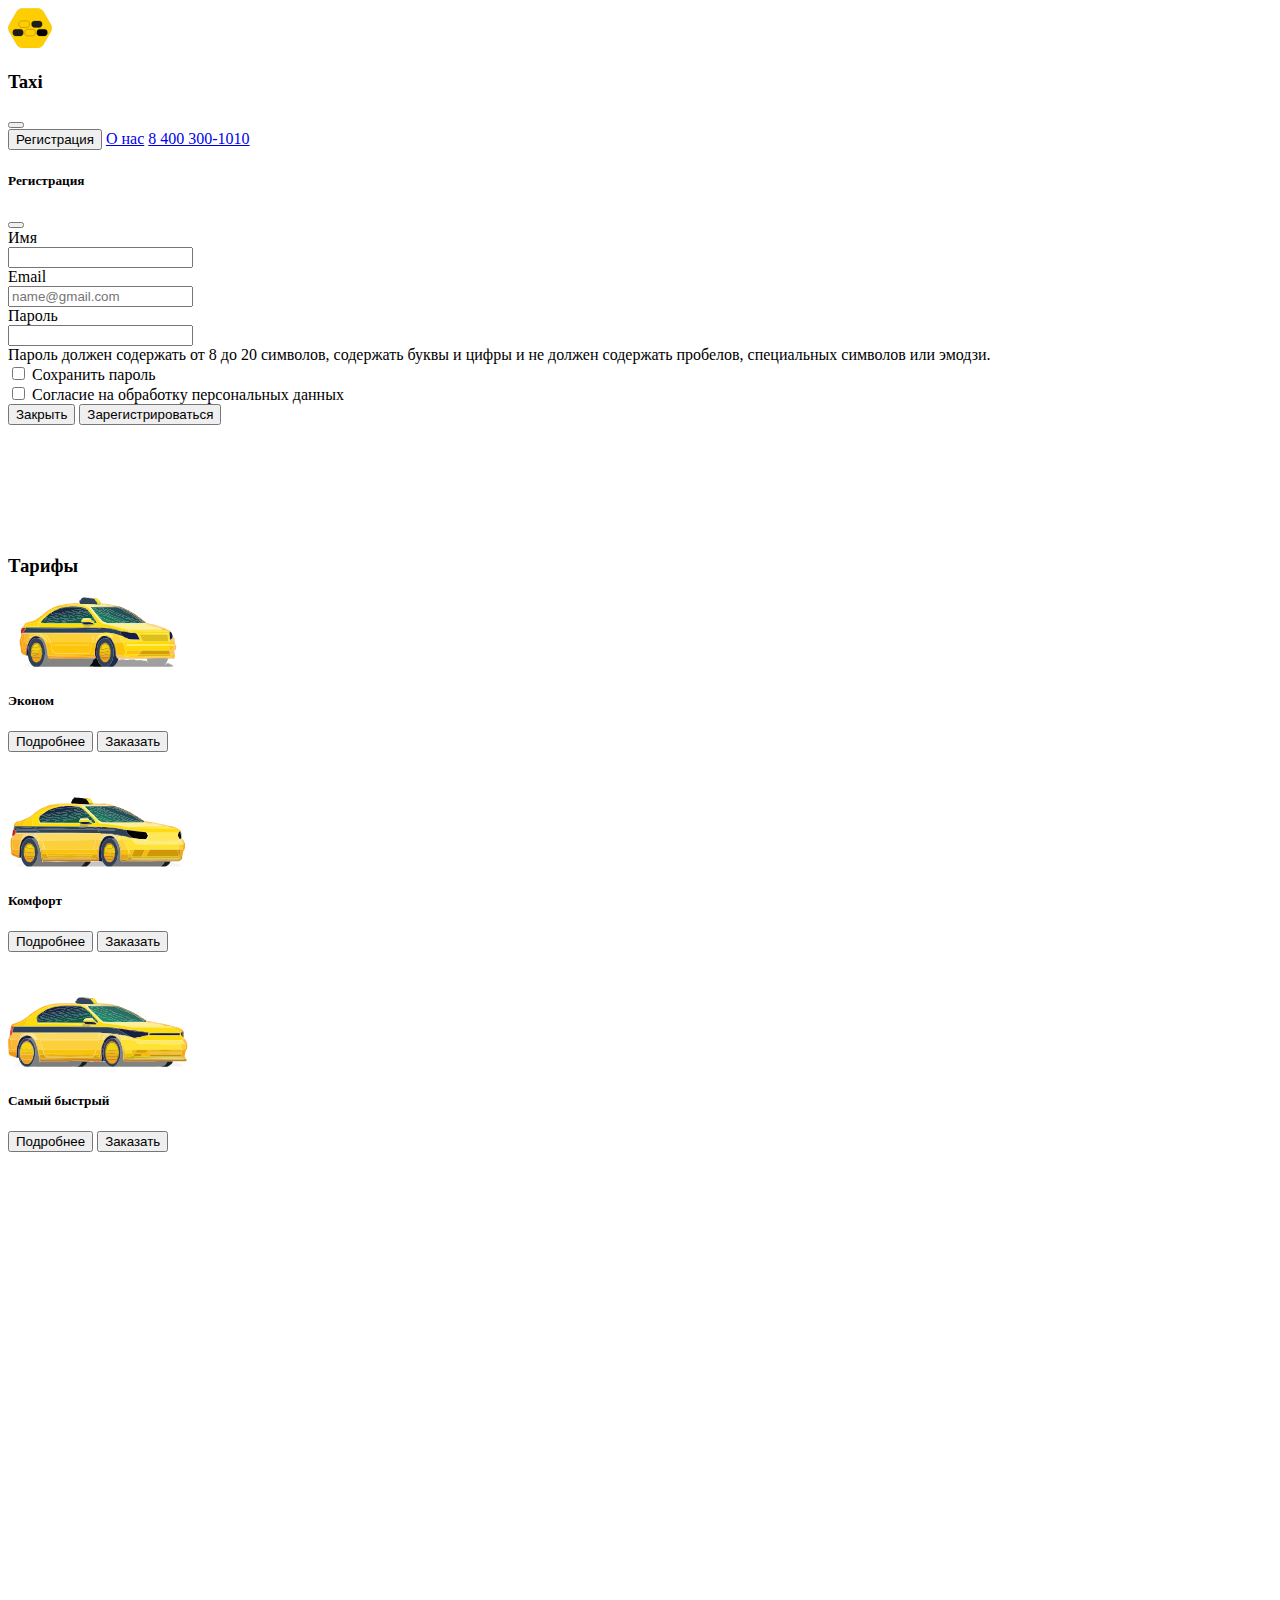
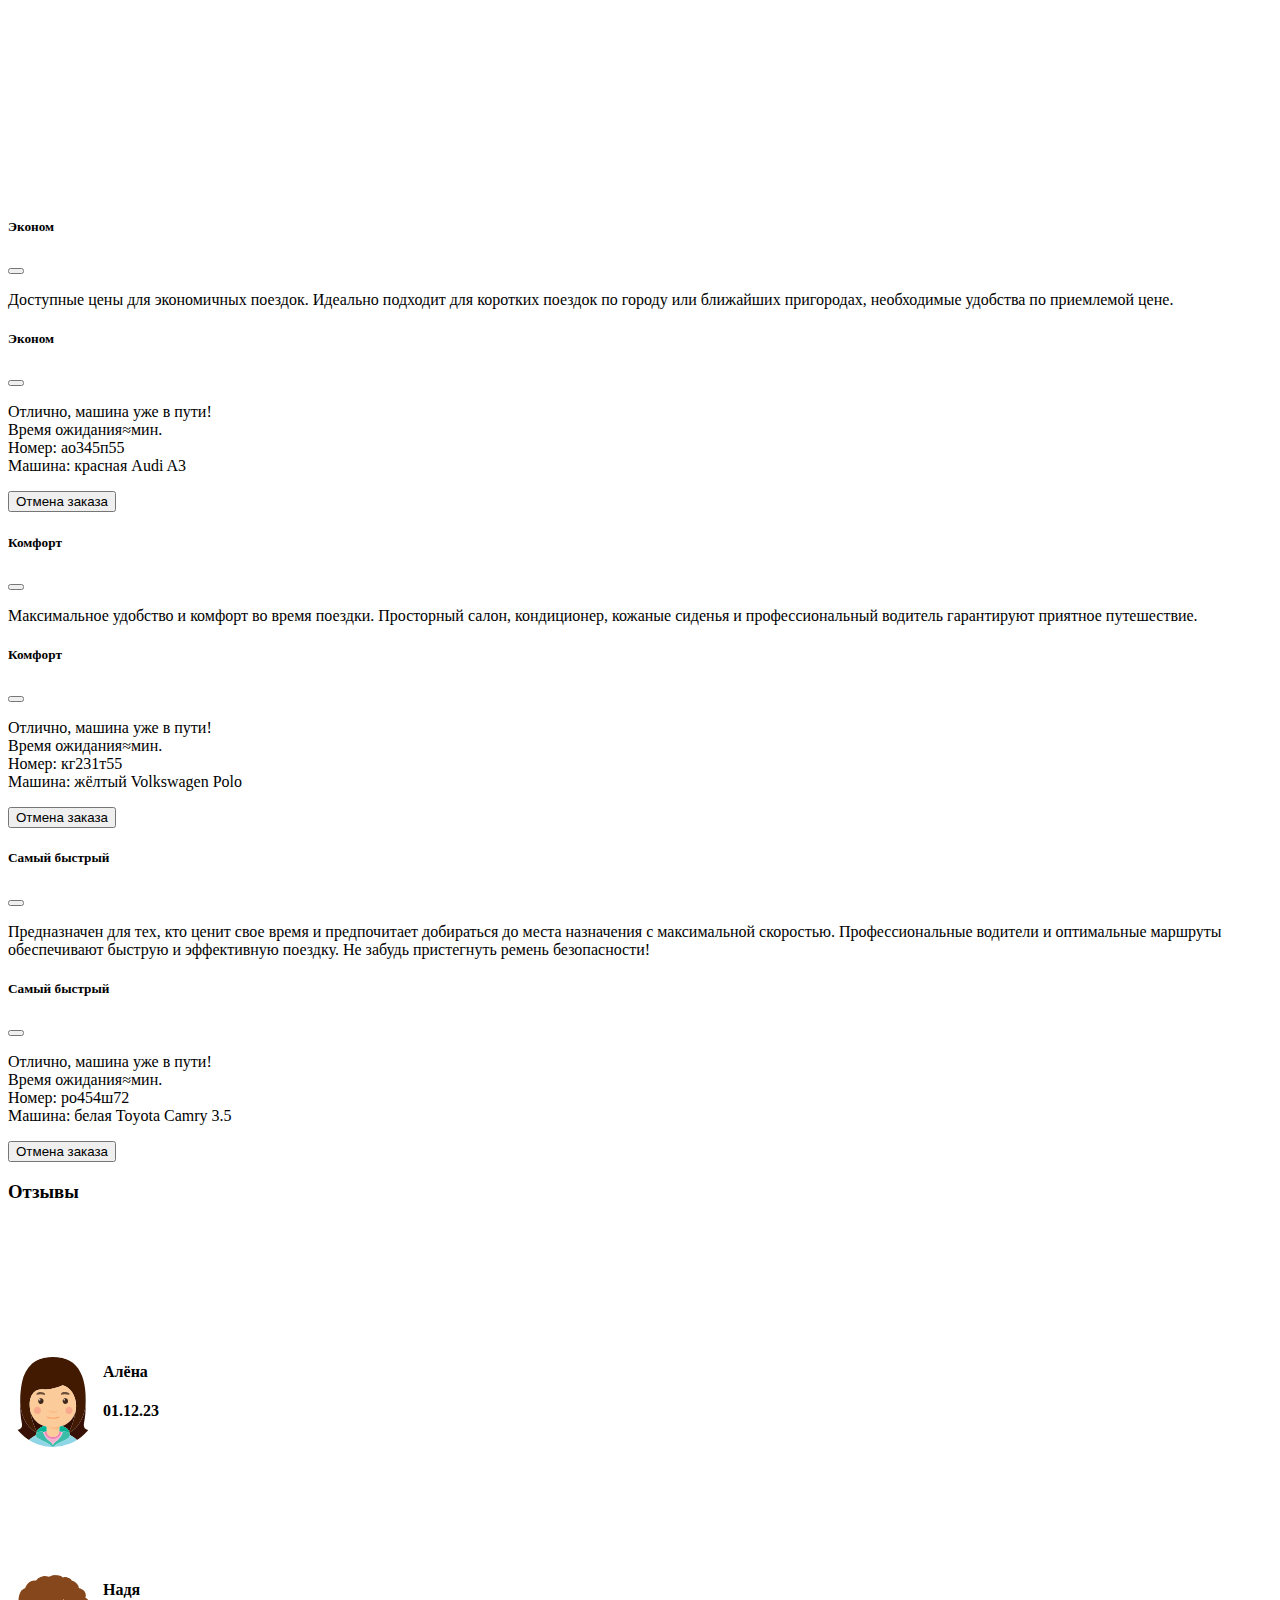
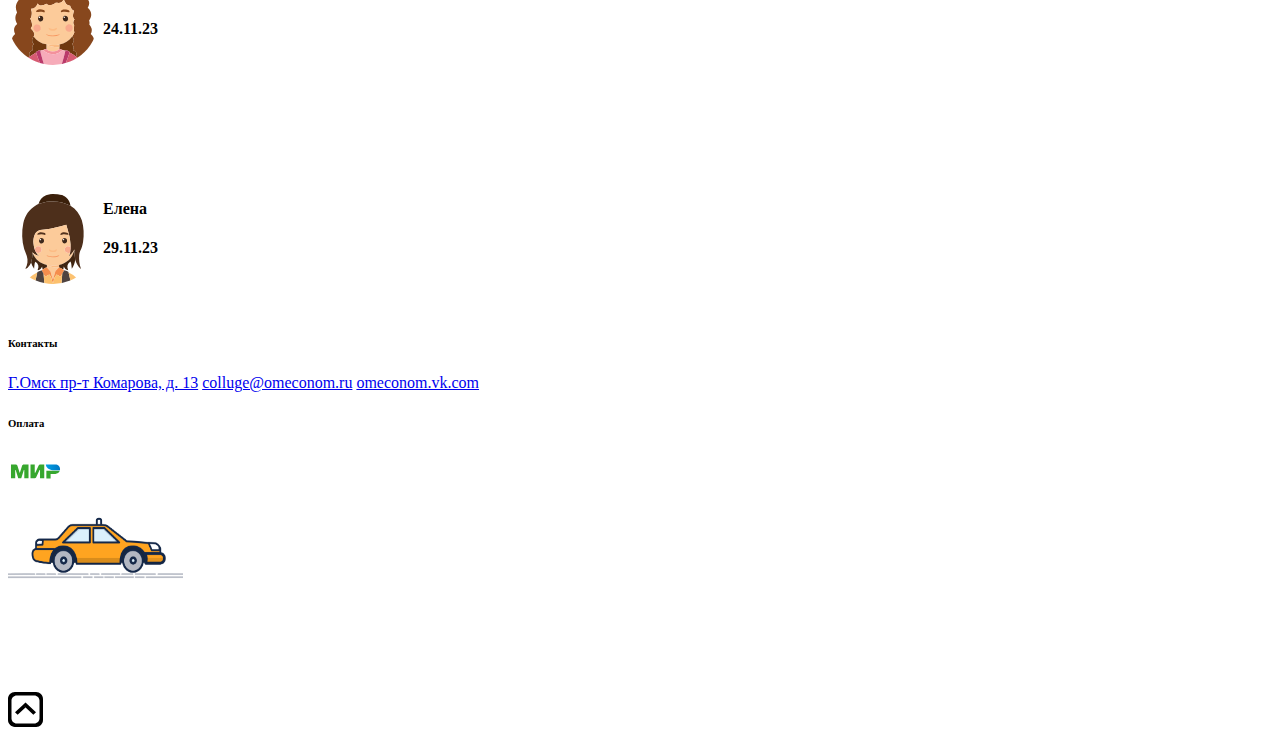
==== index.html @ 315759ca "Add files via upload" ====
<!doctype html>
<html lang="en">

<head>
  <meta charset="utf-8">
  <meta name="viewport" content="width=device-width, initial-scale=1">
  <title>PulStreet Taxi Flas</title>
  <link href="https://cdn.jsdelivr.net/npm/bootstrap@5.3.1/dist/css/bootstrap.min.css" rel="stylesheet"
    integrity="sha384-4bw+/aepP/YC94hEpVNVgiZdgIC5+VKNBQNGCHeKRQN+PtmoHDEXuppvnDJzQIu9" crossorigin="anonymous">
  <meta name="viewport" content="width=device-width, initial-scale=1.0">
  <link rel="stylesheet" href="./css/style.css">

<body>
  <header class="position-fixed top-0 start-0 header end-0 shadow bg-white navbar navbar-expand-sm bg-body-tertiary">

    <div class="container-fluid">
      <a class="mx-2" href="#"><img class="log" src="/img/Logo.svg" alt=""></a>
      <h3 class="">Taxi</h3>
      <button class="navbar-toggler" type="button" data-bs-toggle="collapse" data-bs-target="#navbarNavAltMarkup"
        aria-controls="navbarNavAltMarkup" aria-expanded="false" aria-label="Переключатель навигации">
        <span class="navbar-toggler-icon"></span>
      </button>
      <div class="collapse navbar-collapse justify-content-end mt-2" id="navbarNavAltMarkup">
        <div class="navbar-nav">
          <button class="btn btn-warning nav-link active my-1 mx-1 shadow" data-bs-toggle="modal"
            data-bs-target="#exampleModal">Регистрация</button>
          <a class="btn btn-warning nav-link active my-1 mx-1 shadow" href="http://127.0.0.1:5500/about%20us.html">О нас</a>
          <a class="btn btn-warning nav-link active my-1 mx-1 shadow" href="tel:+7-400-300-10-10" class="btn">8 400 300-1010</a>
        </div>
      </div>
    </div>

    <div class="modal fade" id="exampleModal" tabindex="-1" aria-labelledby="exampleModalLabel" aria-hidden="true">
      <div class="modal-dialog">
        <div class="modal-content">
          <div class="modal-header">
            <h5 class="modal-title" id="exampleModalLabel">Регистрация</h5>
            <button class="btn-close" data-bs-dismiss="modal" aria-label="Close"></button>
          </div>
          <div class="modal-body">
            <form>
              <div class="row mb-3">
                <label for="inputName3" class="col-sm-2 col-form-label" required>Имя</label>
                <div class="col-sm-10">
                  <input type="name" class="form-control" id="inputName3">
                </div>
              </div>
              <div class="row mb-3">
                <label for="inputEmail3" class="col-sm-2 col-form-label">Email</label>
                <div class="col-sm-10">
                  <input type="email" class="form-control" id="inputEmail3" placeholder="name@gmail.com" required>
                </div>
              </div>
              <div class="row mb-3">
                <label for="inputPassword3" class="col-sm-2 col-form-label" required>Пароль</label>
                <div class="col-sm-10">
                  <input type="password" class="form-control" id="inputPassword3">
                  <div id="passwordHelpBlock" class="form-text">
                    Пароль должен содержать от 8 до 20 символов, содержать буквы и цифры и не должен содержать пробелов,
                    специальных символов или эмодзи.
                  </div>
                </div>
              </div>
              <div class="row mb-3">
                <div class="col-sm-10 offset-sm-2">
                  <div class="form-check">
                    <input class="form-check-input" type="checkbox" id="gridCheck1">
                    <label class="form-check-label" for="gridCheck1">
                      Сохранить пароль
                    </label>
                  </div>
                </div>
              </div>
              <div class="row mb-3">
                <div class="col-sm-10 offset-sm-2">
                  <div class="form-check">
                    <input class="form-check-input" type="checkbox" id="gridCheck1">
                    <label class="form-check-label" for="gridCheck1">
                      Согласие на обработку персональных данных
                    </label>
                  </div>
                </div>
              </div>
            </form>
          </div>
          <div class="modal-footer justify-content-center">
            <button class="btn btn-danger" data-bs-dismiss="modal">Закрыть</button>
            <button class="btn btn-warning" type="submit">Зарегистрироваться</button>
          </div>
        </div>
      </div>
    </div>
  </header>

  <main class="bottom">
    <h3 class="card1 text-center">Тарифы</h3>
    <div class=" d-flex flex-wrap justify-content-center container">
      <div class="card mb-3" style="width: 18rem;">
        <img src="./img/econom.svg" class="taxi mx-5 my-3" alt="#">
        <div class="card-body">
          <h5 class="card-title text-center">Эконом</h5>
          <div class="modal-footer justify-content-center">
            <button class="btn btn-warning mx-1" data-bs-toggle="modal"
              data-bs-target="#exampleModal1">Подробнее</button>
            <button class="btn btn-warning" data-bs-toggle="modal" data-bs-target="#exampleModal4">Заказать</button>
          </div>
        </div>
      </div>
      <div class="card mx-3 mb-3" style="width:18rem;">
        <img src="./img/comfort.svg" class="taxi mx-5 my-3" alt="#">
        <div class="card-body">
          <h5 class="card-title text-center">Комфорт</h5>
          <div class="modal-footer justify-content-center">
            <button class="btn btn-warning mx-1" data-bs-toggle="modal"
              data-bs-target="#exampleModal2">Подробнее</button>
            <button class="btn btn-warning" data-bs-toggle="modal" data-bs-target="#exampleModal5">Заказать</button>
          </div>
        </div>
      </div>
      <div class="card" style="width:18rem;">
        <img src="./img/komfort_plus.svg" class="taxi mx-5 my-3" alt="#">
        <div class="card-body">
          <h5 class="card-title text-center">Самый быстрый</h5>
          <div class="modal-footer justify-content-center">
            <button class="btn btn-warning mx-1" data-bs-toggle="modal"
              data-bs-target="#exampleModal3">Подробнее</button>
            <button class="btn btn-warning" data-bs-toggle="modal" data-bs-target="#exampleModal6">Заказать</button>
          </div>
        </div>
      </div>
    </div>



    <maps class="map">
      <div id="map-test" class="map flex-column flex-md-row align-items-center"></div>
      <script src="https://api-maps.yandex.ru/2.1/?apikey=7240ea03-95e6-44f3-a9c4-e4b336df23ec&lang=ru_RU">
      </script>
      <script src="script.js"></script>
    </maps>

    <div class="modal fade" id="exampleModal1" tabindex="-1" aria-labelledby="exampleModalLabel1" aria-hidden="true">
      <div class="modal-dialog">
        <div class="modal-content">
          <div class="modal-header ">
            <h5 class="modal-title" id="exampleModalLabel1">Эконом</h5>
            <button class="btn-close" data-bs-dismiss="modal" aria-label="Close"></button>
          </div>
          <div class="modal-body">
            <form>
              <div class="row flex-g mb-3">
                <p for="inputPassword3" class="col-2 w-100 col-form-label">Доступные цены для экономичных поездок.
                  Идеально подходит для коротких поездок по городу или ближайших пригородах, необходимые удобства по
                  приемлемой цене.</p>
              </div>
            </form>
          </div>
        </div>
      </div>
    </div>
    <div class="modal fade" id="exampleModal4" tabindex="-1" aria-labelledby="exampleModalLabel4" aria-hidden="true">
      <div class="modal-dialog">
        <div class="modal-content">
          <div class="modal-header ">
            <h5 class="modal-title text-center" id="exampleModalLabel4">Эконом</h5>
            <button class="btn-close" data-bs-dismiss="modal" aria-label="Close"></button>
          </div>
          <div class="modal-body">
            <form>
              <div class="row flex-g mb-3">
                <p for="inputPassword3" class="col-2 w-100 col-form-label">Отлично, машина уже в пути!<br>Время
                  ожидания≈мин.<br>Номер: ао345п55<br>Машина: красная Audi A3
                </p>
              </div>
            </form>
          </div>
          <div class="modal-footer justify-content-center">
            <button class="btn btn-danger" data-bs-dismiss="modal">Отмена заказа</button>
          </div>
        </div>
      </div>
    </div>
    <div class="modal fade" id="exampleModal2" tabindex="-1" aria-labelledby="exampleModalLabel2" aria-hidden="true">
      <div class="modal-dialog">
        <div class="modal-content">
          <div class="modal-header ">
            <h5 class="modal-title" id="exampleModalLabel2">Комфорт</h5>
            <button class="btn-close" data-bs-dismiss="modal" aria-label="Close"></button>
          </div>
          <div class="modal-body">
            <form>
              <div class="row flex-g mb-3">
                <p for="inputPassword3" class="col-2 w-100 col-form-label">Максимальное удобство и комфорт во время
                  поездки. Просторный салон, кондиционер, кожаные сиденья и профессиональный водитель гарантируют
                  приятное путешествие.</p>
              </div>
            </form>
          </div>
          <div class="modal-footer justify-content-center">
          </div>
        </div>
      </div>
    </div>
    <div class="modal fade" id="exampleModal5" tabindex="-1" aria-labelledby="exampleModalLabel5" aria-hidden="true">
      <div class="modal-dialog">
        <div class="modal-content">
          <div class="modal-header ">
            <h5 class="modal-title text-center" id="exampleModalLabel5">Комфорт</h5>
            <button class="btn-close" data-bs-dismiss="modal" aria-label="Close"></button>
          </div>
          <div class="modal-body">
            <form>
              <div class="row flex-g mb-3">
                <p for="inputPassword3" class="col-2 w-100 col-form-label">Отлично, машина уже в пути!<br>Время
                  ожидания≈мин.<br>Номер: кг231т55<br>Машина: жёлтый Volkswagen Polo
                </p>
              </div>
            </form>
          </div>
          <div class="modal-footer justify-content-center">
            <button class="btn btn-danger" data-bs-dismiss="modal">Отмена заказа</button>
          </div>
        </div>
      </div>
    </div>
    <div class="modal fade" id="exampleModal3" tabindex="-1" aria-labelledby="exampleModalLabel3" aria-hidden="true">
      <div class="modal-dialog">
        <div class="modal-content">
          <div class="modal-header ">
            <h5 class="modal-title" id="exampleModalLabel3">Самый быстрый</h5>
            <button class="btn-close" data-bs-dismiss="modal" aria-label="Close"></button>
          </div>
          <div class="modal-body">
            <form>
              <div class="row flex-g mb-3">
                <p for="inputPassword3" class="col-2 w-100 col-form-label">Предназначен для тех, кто ценит свое время и
                  предпочитает добираться до места назначения с максимальной скоростью. Профессиональные водители и
                  оптимальные маршруты обеспечивают быструю и эффективную поездку. Не забудь пристегнуть ремень
                  безопасности!</p>
              </div>
            </form>
          </div>
          <div class="modal-footer justify-content-center">
          </div>
        </div>
      </div>
    </div>
    <div class="modal fade" id="exampleModal6" tabindex="-1" aria-labelledby="exampleModalLabel6" aria-hidden="true">
      <div class="modal-dialog">
        <div class="modal-content">
          <div class="modal-header ">
            <h5 class="modal-title text-center" id="exampleModalLabel6">Самый быстрый</h5>
            <button class="btn-close" data-bs-dismiss="modal" aria-label="Close"></button>
          </div>
          <div class="modal-body">
            <form>
              <div class="row flex-g mb-3">
                <p for="inputPassword3" class="col-2 w-100 col-form-label">Отлично, машина уже в пути!<br>Время
                  ожидания≈мин.<br>Номер: ро454ш72<br>Машина: белая Toyota Camry 3.5
                </p>
              </div>
            </form>
          </div>
          <div class="modal-footer justify-content-center">
            <button class="btn btn-danger" data-bs-dismiss="modal">Отмена заказа</button>
          </div>
        </div>
      </div>
    </div>
    <h3 class="mt-5 bm-5 text-center my-4">Отзывы</h3>

    <section class="container">

      <div class="row">

        <div class="col-md-4 m-b-20">
          <div class="quote dark bg-warning rounded-4">
            <blockquote>
              <p class="text-black">Я оставляю хороший отзыв мне всё понравилось, надеюсь в дальнейшем качество не
                изменится!</p>
            </blockquote>
          </div>
          <div class="quote-footer text-right">
            <div class="quote-author-img">
              <img src="./img/3.svg" alt="">
            </div>
            <h4>Алёна</h4>
            <p>
              <strong>01.12.23</strong>
            </p>
          </div>
        </div>

        <div class="col-md-4 m-b-20">
          <div class="quote green bg-warning rounded-4">
            <blockquote>
              <p class="text-black">Качество поездки и вежливость водителя на высоте!</p>
            </blockquote>
          </div>
          <div class="quote-footer text-right">
            <div class="quote-author-img">
              <img src="./img/1.svg" alt="">
            </div>
            <h4>Надя</h4>
            <p>
              <strong>24.11.23</strong>
            </p>
          </div>
        </div>

        <div class="col-md-4 m-b-20">
          <div class="quote dark bg-warning rounded-4">
            <blockquote>
              <p class="text-black">Респект за уважение к своей работе и отличный сервис!</p>
            </blockquote>
          </div>
          <div class="quote-footer text-right">
            <div class="quote-author-img">
              <img src="./img/2.svg" alt="">
            </div>
            <h4>Елена</h4>
            <p>
              <strong>29.11.23</strong>
            </p>
          </div>
        </div>


  </main>

  <footer>
    <div class="container d-flex flex-column flex-md-row justify-content-center my-5">
      <div class="container">
        <h6>Контакты</h6>
        <div class="col">
          <a href="https://omacademy.ru/" class="btn d-flex justify-content-left text2 mb-2">Г.Омск пр-т Комарова, д.
            13</a>
          <a href="https://mail.ru/" class="btn d-flex justify-content-left text2 mb-2">colluge@omeconom.ru</a>
          <a href="https://vk.com/omeconom" class="btn d-flex justify-content-left text2 mb-2">omeconom.vk.com</a>
        </div>
      </div>
      <div class="container">
        <h6>Оплата</h6>
        <div class="col">
          <a href="https://privetmir.ru/mirpay/" class="text-decoration text">
            <img class="bank" src="./img/mir.svg" alt="#">
          </a>
        </div>
      </div>
    </div>
    <div class="container d-flex justify-content-center">
      <img class="footer-taxi" src="./img/taxi-footer.gif">
    </div>
  </footer>
  <a href="#" class="position-fixed bottom-0 end-0 me-4 mb-4 p-2 bg-warning rounded-4 shadow">
    <img class="up" src="./img/up.svg" alt="#">
  </a>
  <script src="https://cdn.jsdelivr.net/npm/bootstrap@5.3.2/dist/js/bootstrap.bundle.min.js"
    integrity="sha384-C6RzsynM9kWDrMNeT87bh95OGNyZPhcTNXj1NW7RuBCsyN/o0jlpcV8Qyq46cDfL"
    crossorigin="anonymous"></script>
</body>
---- css/style.css ----
.log {
    height: 40px;
}

.text {
    font-size: 35px;
    color: black;
}

.mx {
    margin-right: 40px;
}

.bank {
    height: 35px;
}

.up {
    height: 35px;
}

.up2 {
    margin-bottom: 80px;
}

.map {
    margin-top: 100px;
    width: 100%;
    height: 500px;
}

.bottom {
    margin-bottom: 80px;
}

[class*="copyrights-pane"] {
    display: none !important;
}

.balloon__address {
    color: yellow;
}

.balloon a {
    color: red;
}

[class*="balloon__close-button"] {
    opacity: 1;
}

.back {
    height: 35px;
}

.header {
    z-index: 10;
}

.card1{
    margin-top: 130px;
    margin-bottom: 20px;
}

.about{
    margin-top: 140px;
}

.card {
    height: 200px;
}

.card2 {
    height: 300px;
}

.taxi {
    height: 70px;
    width: 180px;
}

.footer-taxi{
    height: 90px;
    width: 175px;
    margin-bottom: 100px;
}

.m-b-20 {margin-bottom: 20px}
      .quote {position: relative;}
      .quote blockquote {
       padding: 0px;
       border: 0;
       margin: 0;
       font-size: 14px;
       font-style: italic;
       -webkit-border-radius: 8px;
       -moz-border-radius: 8px;
       -ms-border-radius: 8px;
       border-radius: 8px;
      }
      .quote blockquote p {
       color: #fff;
       padding-top: 25px;
       padding-bottom: 45px;
       padding-left: 30px;
       padding-right: 30px;
      }
      .quote.green blockquote {
       height: 120px;
      }
      /* .quote.green  {
       border-top-color: #92006e;
      } */
      .quote.dark blockquote {
        height: 120px;
      }

     
      .quote-footer .quote-author-img img {
       float: left;
       max-width: 90px;
       width: 90px;
       height: 90px;
       -webkit-border-radius: 50%;
       -moz-border-radius: 50%;
       -ms-border-radius: 50%;
       border-radius: 50%;
       margin-left: -5px;
       margin-top: -11px;
       position: relative;
       z-index: 1;
       padding: 5px;
       background-color: #fff;
      }

.tel {
    height: 20px;
}

.modal-backdrop {
    z-index: 1;
}

.modal.fade.show {
    display: flex !important;
    justify-content: center;
    align-items: center;
}
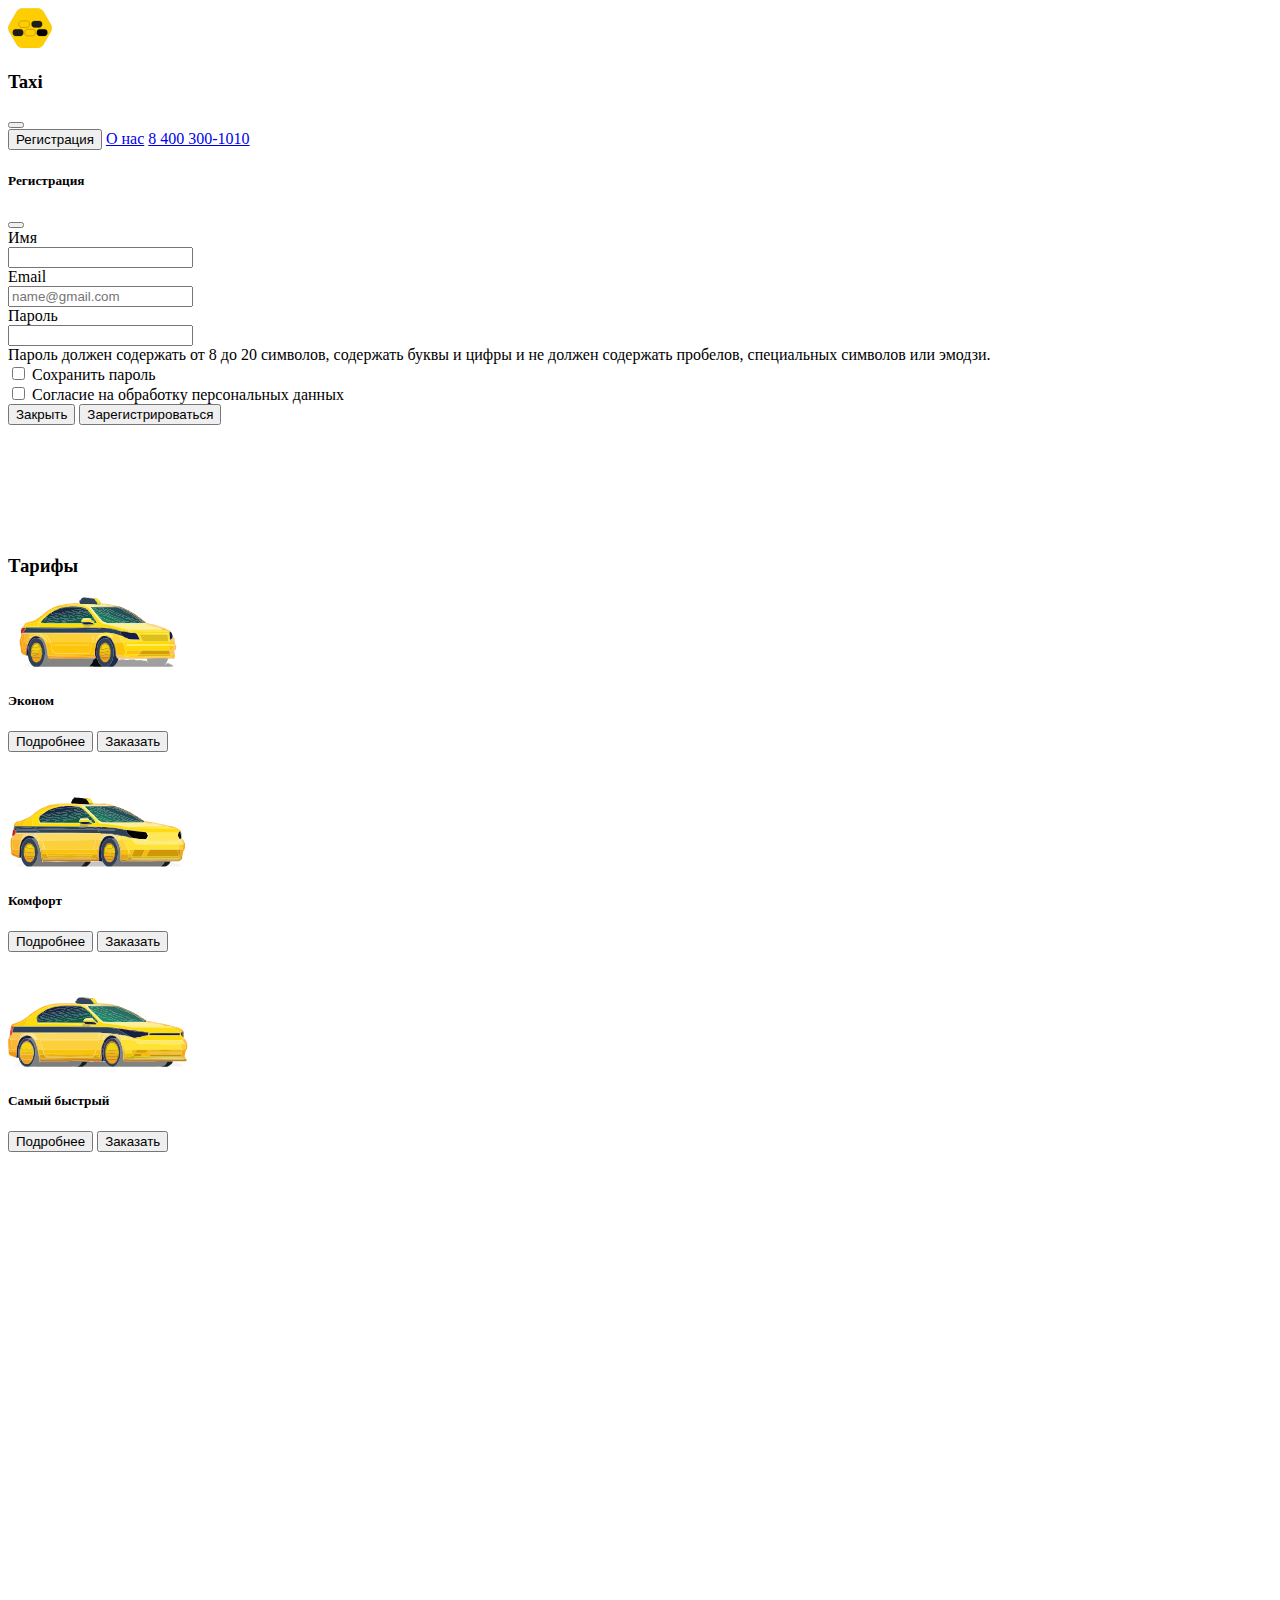
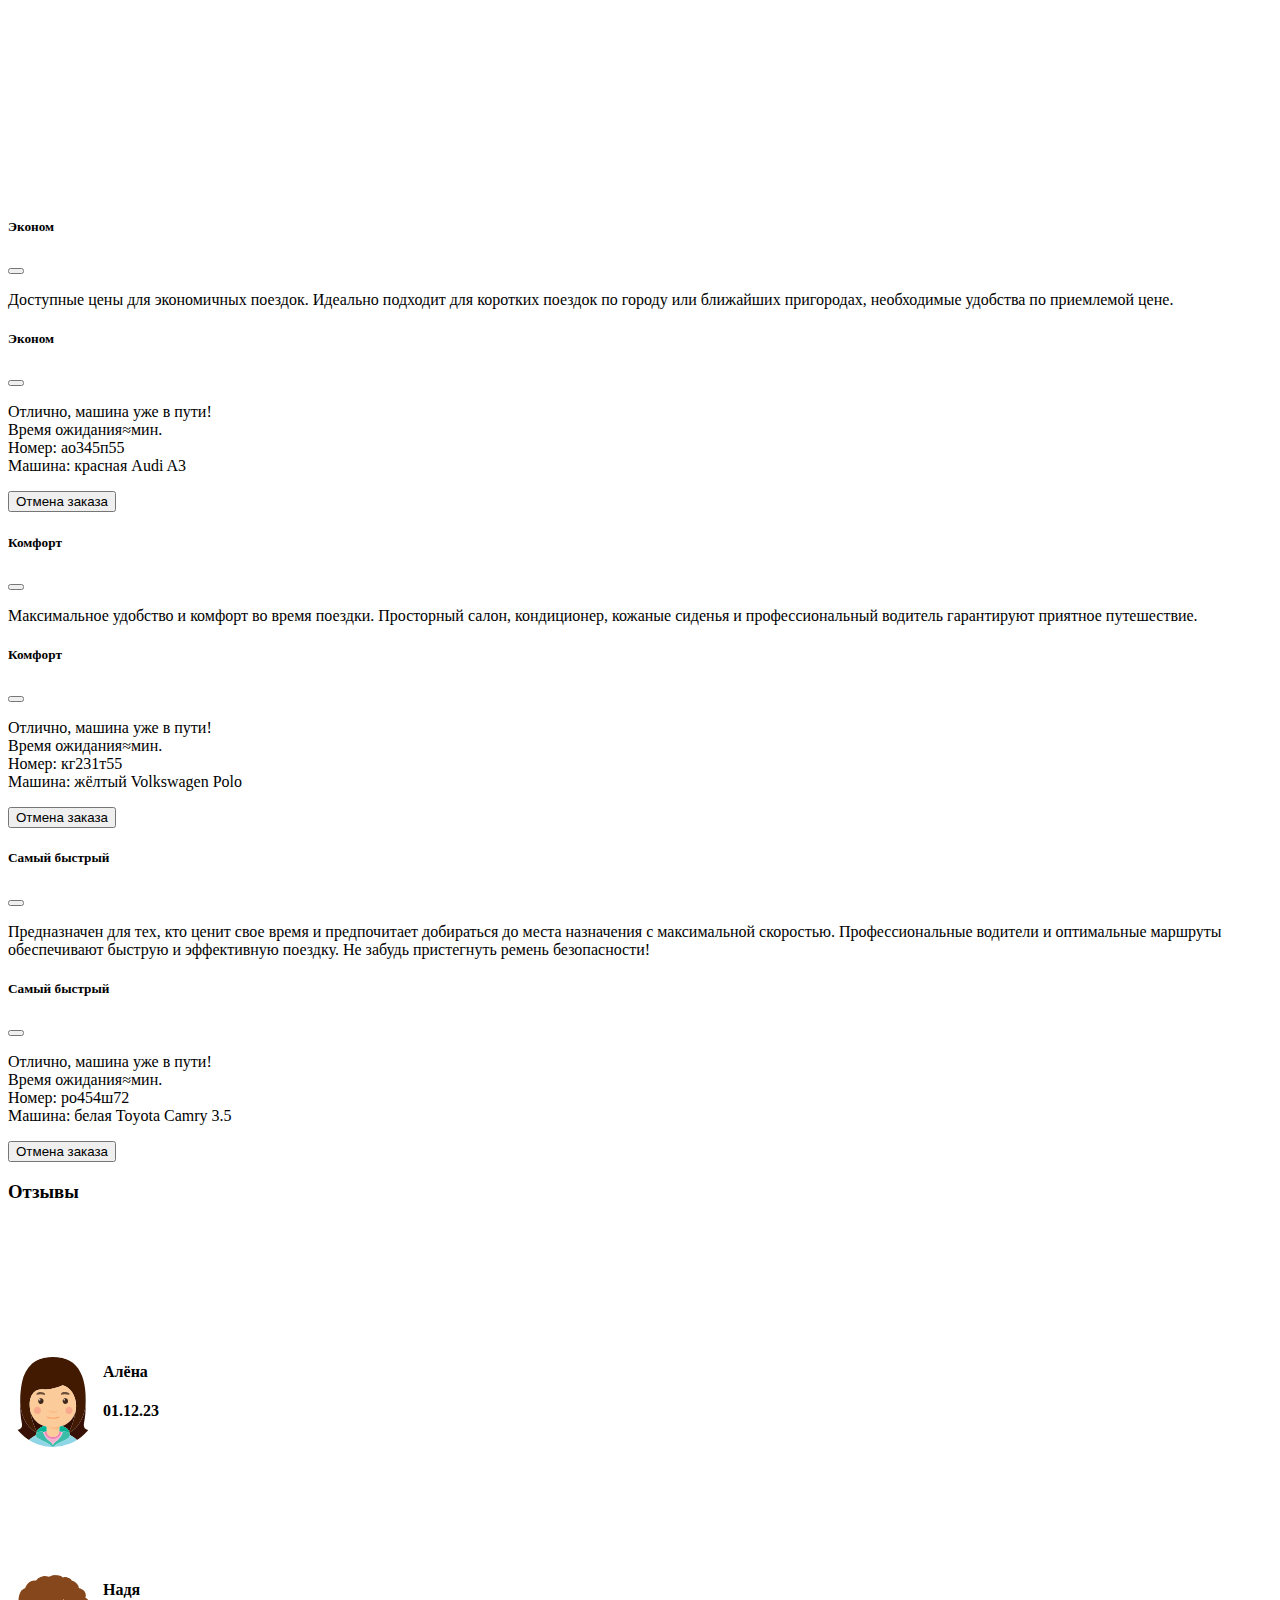
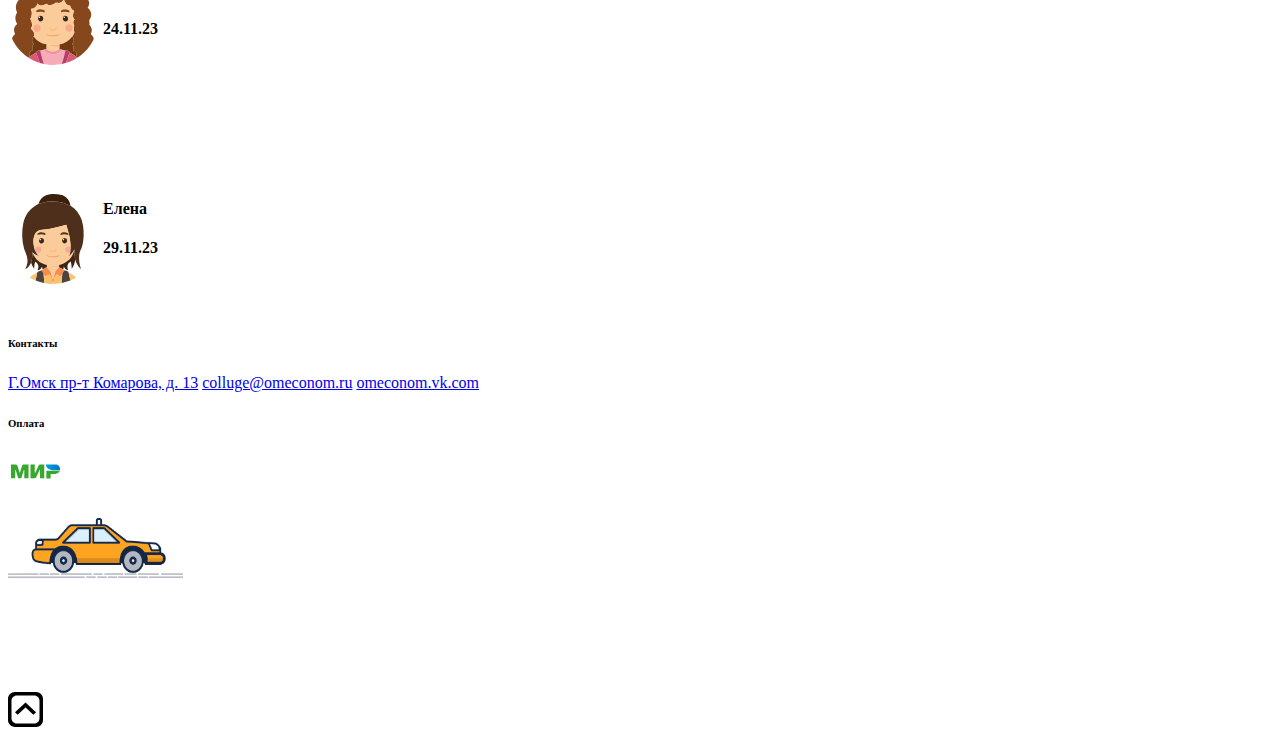
==== commit ab9b19cf: "Update index.html" ====
--- a/index.html
+++ b/index.html
@@ -24,7 +24,7 @@
         <div class="navbar-nav">
           <button class="btn btn-warning nav-link active my-1 mx-1 shadow" data-bs-toggle="modal"
             data-bs-target="#exampleModal">Регистрация</button>
-          <a class="btn btn-warning nav-link active my-1 mx-1 shadow" href="http://127.0.0.1:5500/about%20us.html">О нас</a>
+          <a class="btn btn-warning nav-link active my-1 mx-1 shadow" href="https://zzhoas.github.io/About/">О нас</a>
           <a class="btn btn-warning nav-link active my-1 mx-1 shadow" href="tel:+7-400-300-10-10" class="btn">8 400 300-1010</a>
         </div>
       </div>
@@ -358,4 +358,4 @@
   <script src="https://cdn.jsdelivr.net/npm/bootstrap@5.3.2/dist/js/bootstrap.bundle.min.js"
     integrity="sha384-C6RzsynM9kWDrMNeT87bh95OGNyZPhcTNXj1NW7RuBCsyN/o0jlpcV8Qyq46cDfL"
     crossorigin="anonymous"></script>
-</body>+</body>
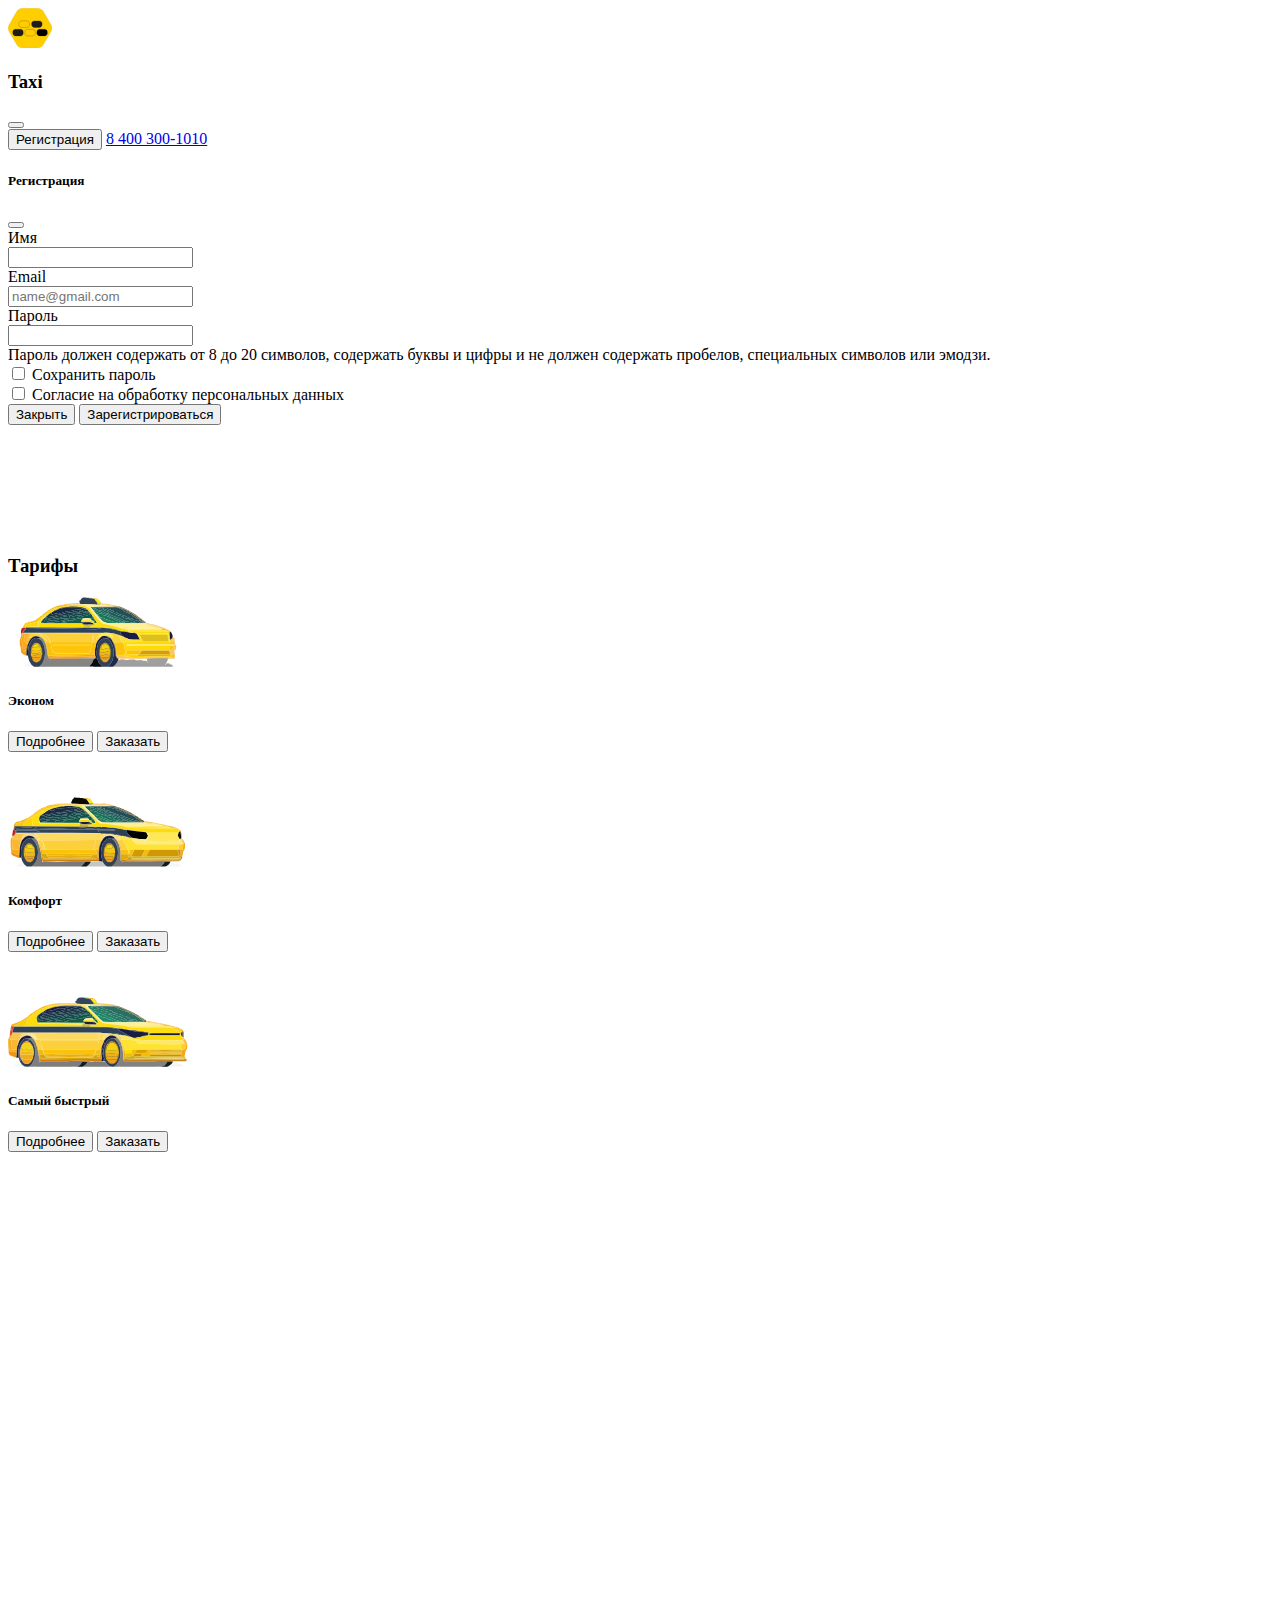
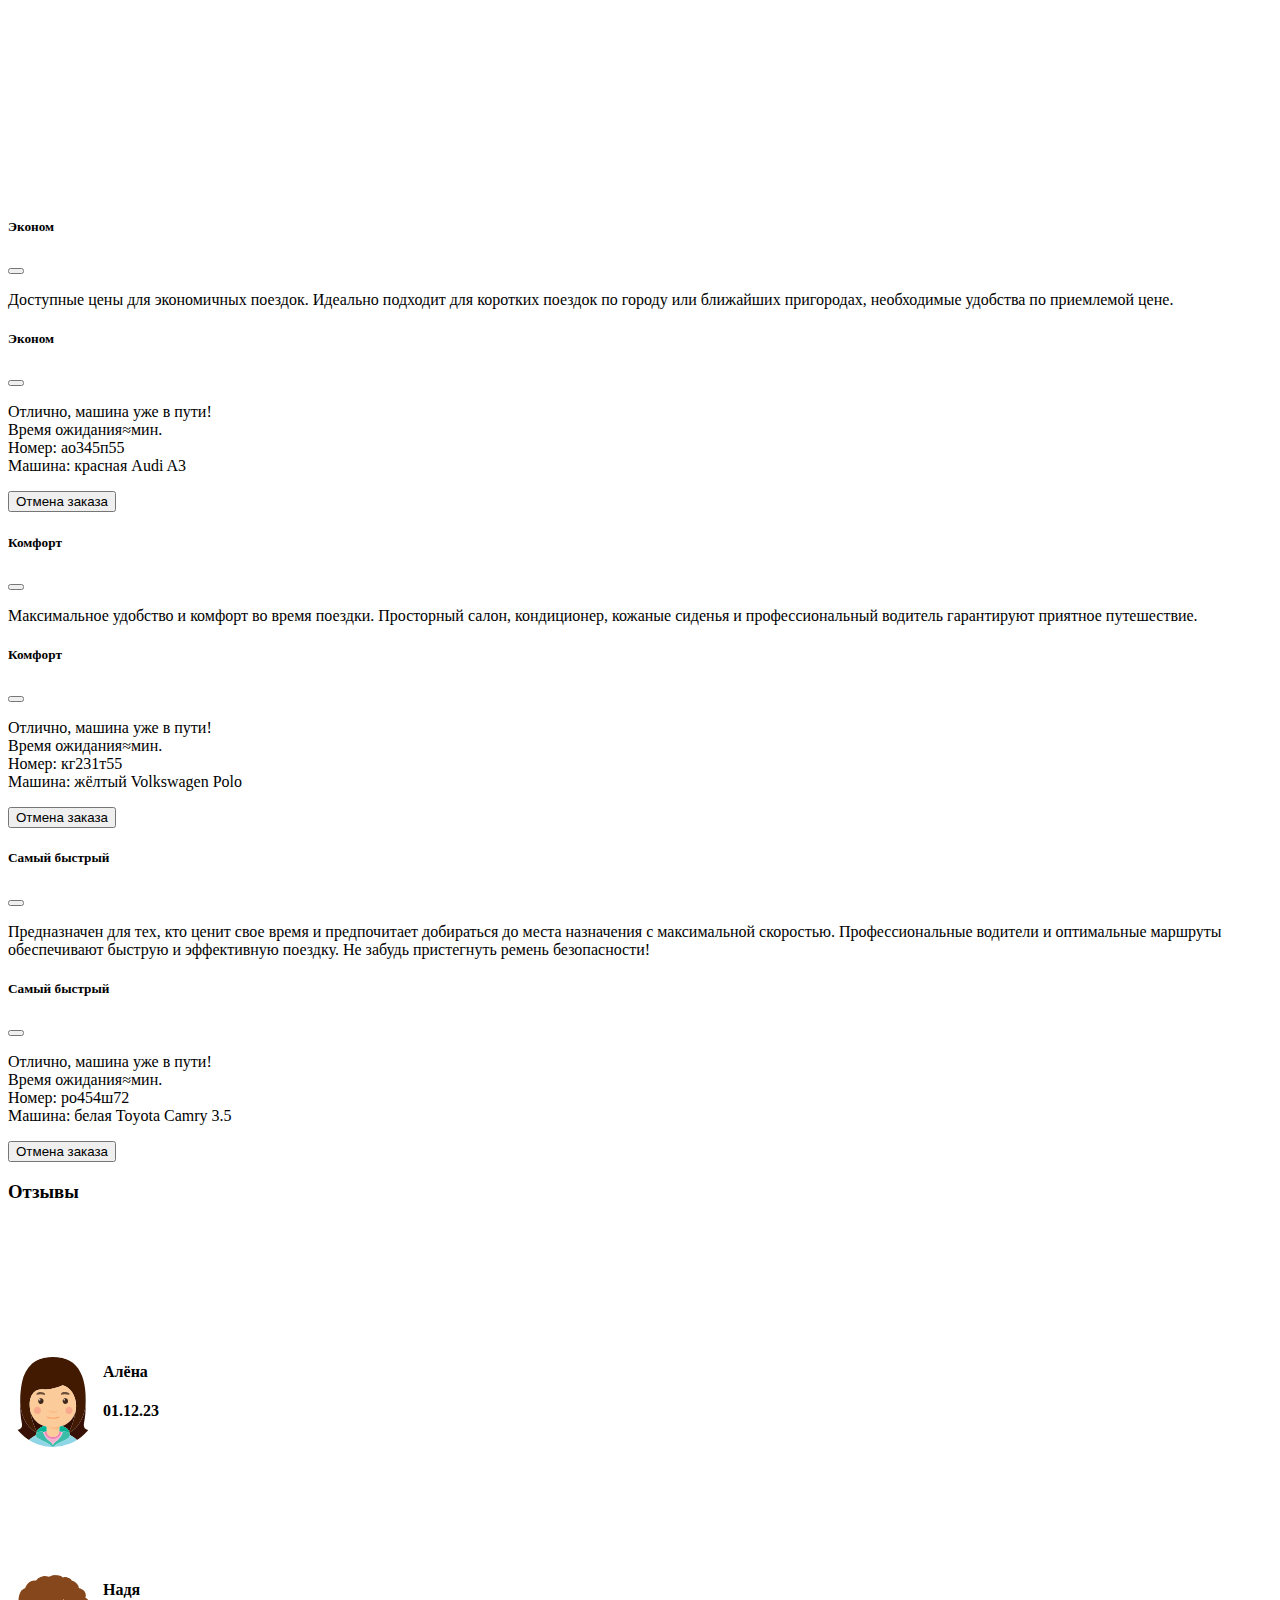
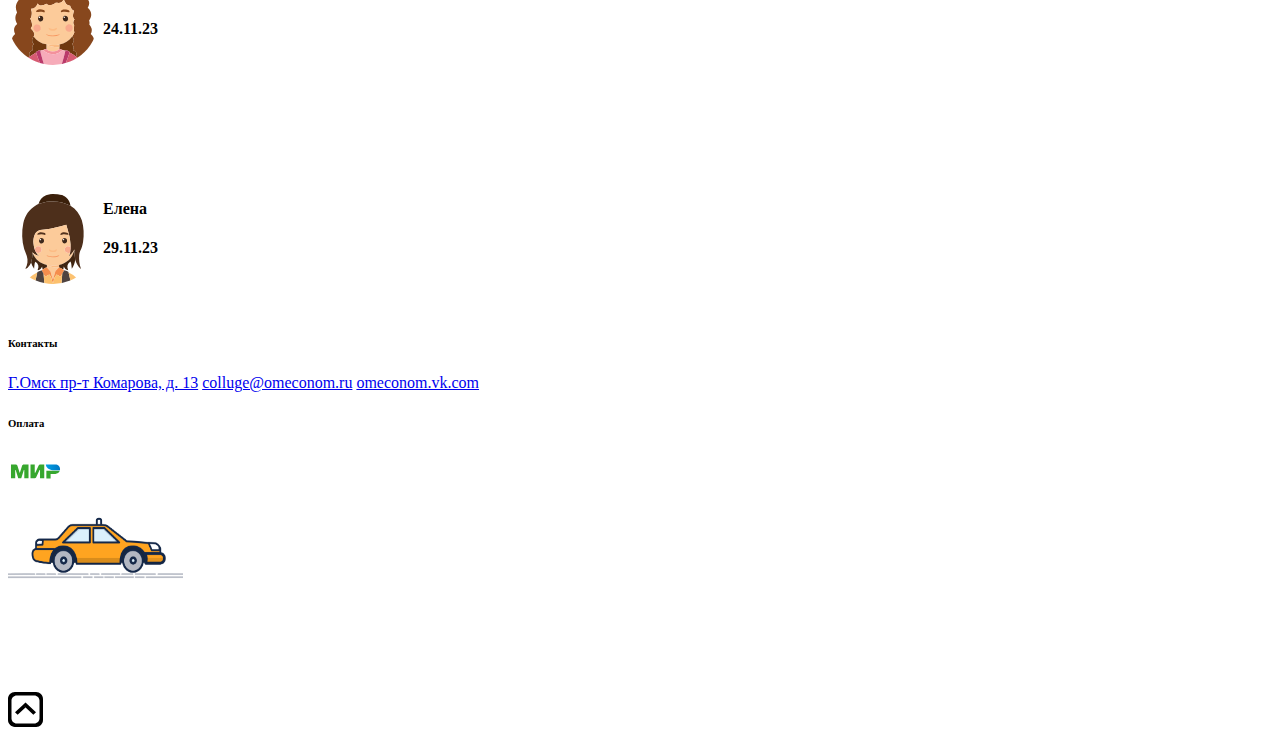
==== commit 75e937f2: "Update index.html" ====
--- a/index.html
+++ b/index.html
@@ -24,7 +24,6 @@
         <div class="navbar-nav">
           <button class="btn btn-warning nav-link active my-1 mx-1 shadow" data-bs-toggle="modal"
             data-bs-target="#exampleModal">Регистрация</button>
-          <a class="btn btn-warning nav-link active my-1 mx-1 shadow" href="https://zzhoas.github.io/About/">О нас</a>
           <a class="btn btn-warning nav-link active my-1 mx-1 shadow" href="tel:+7-400-300-10-10" class="btn">8 400 300-1010</a>
         </div>
       </div>
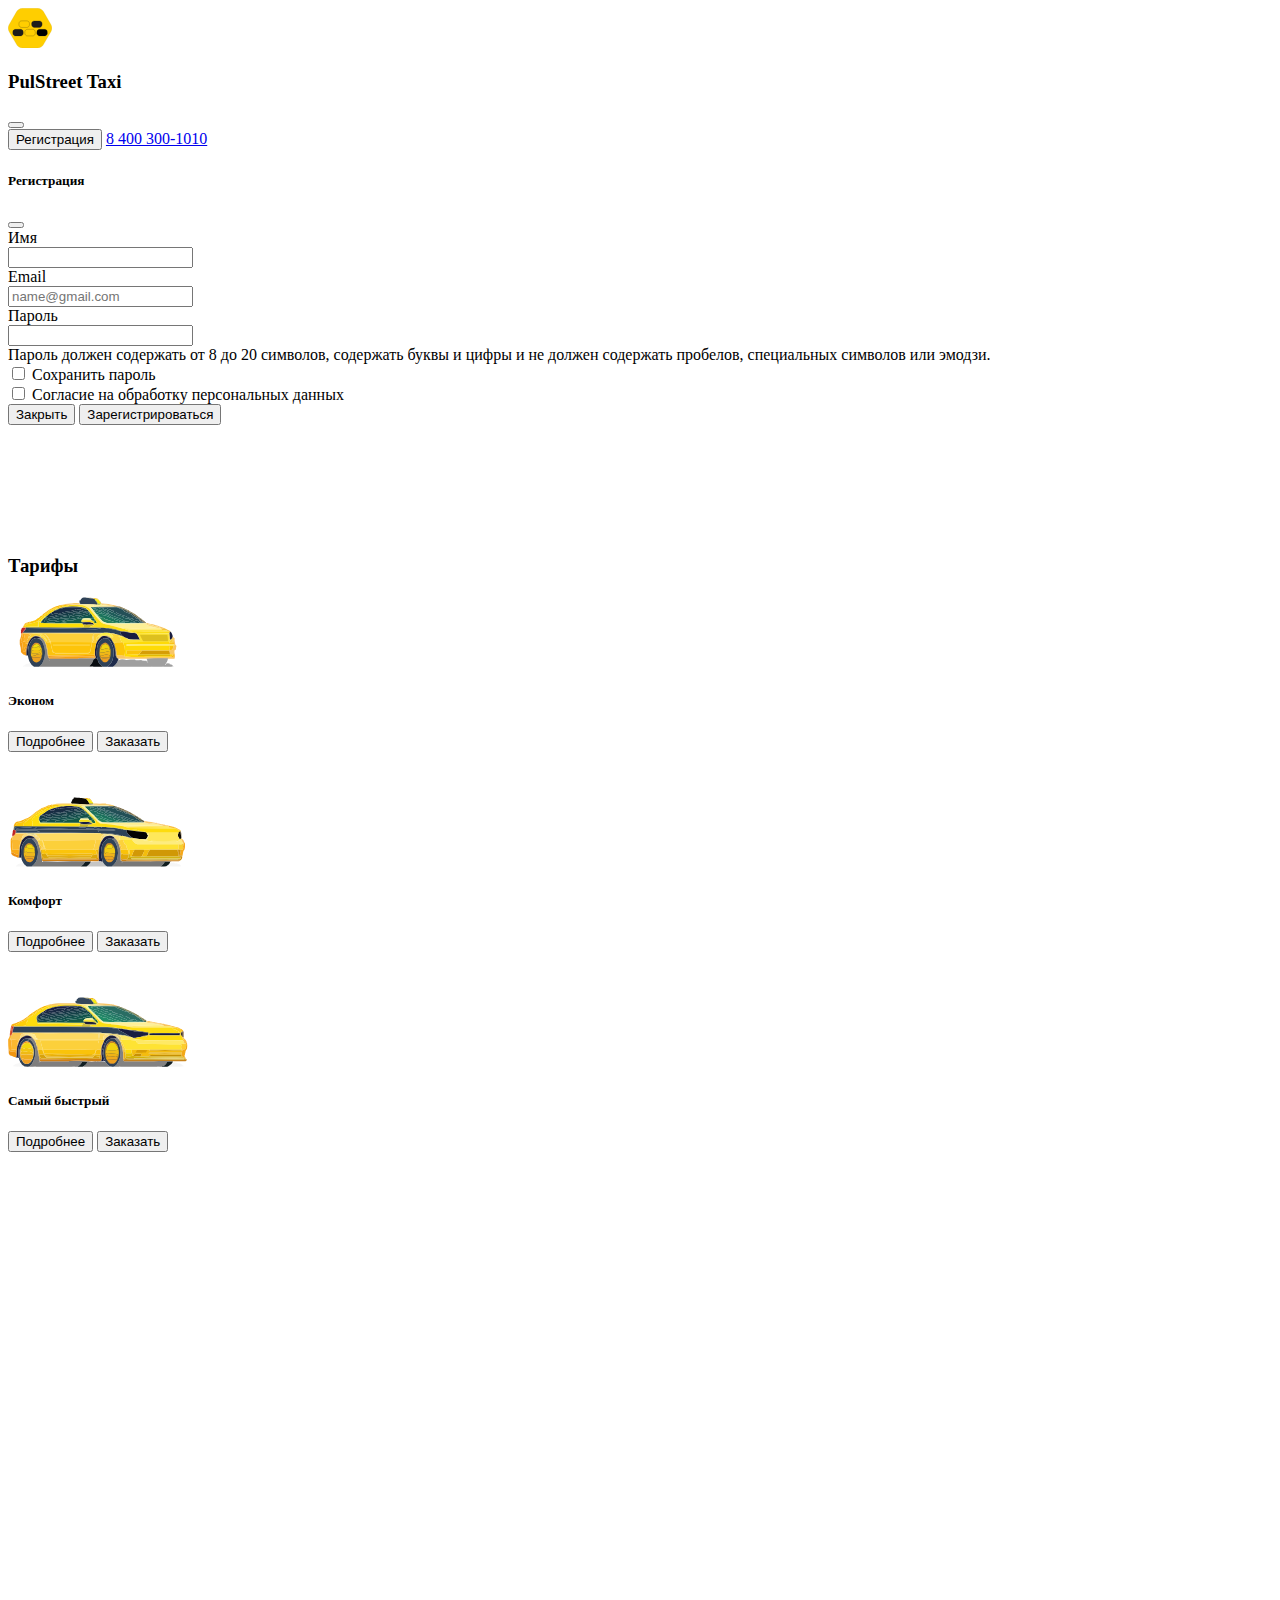
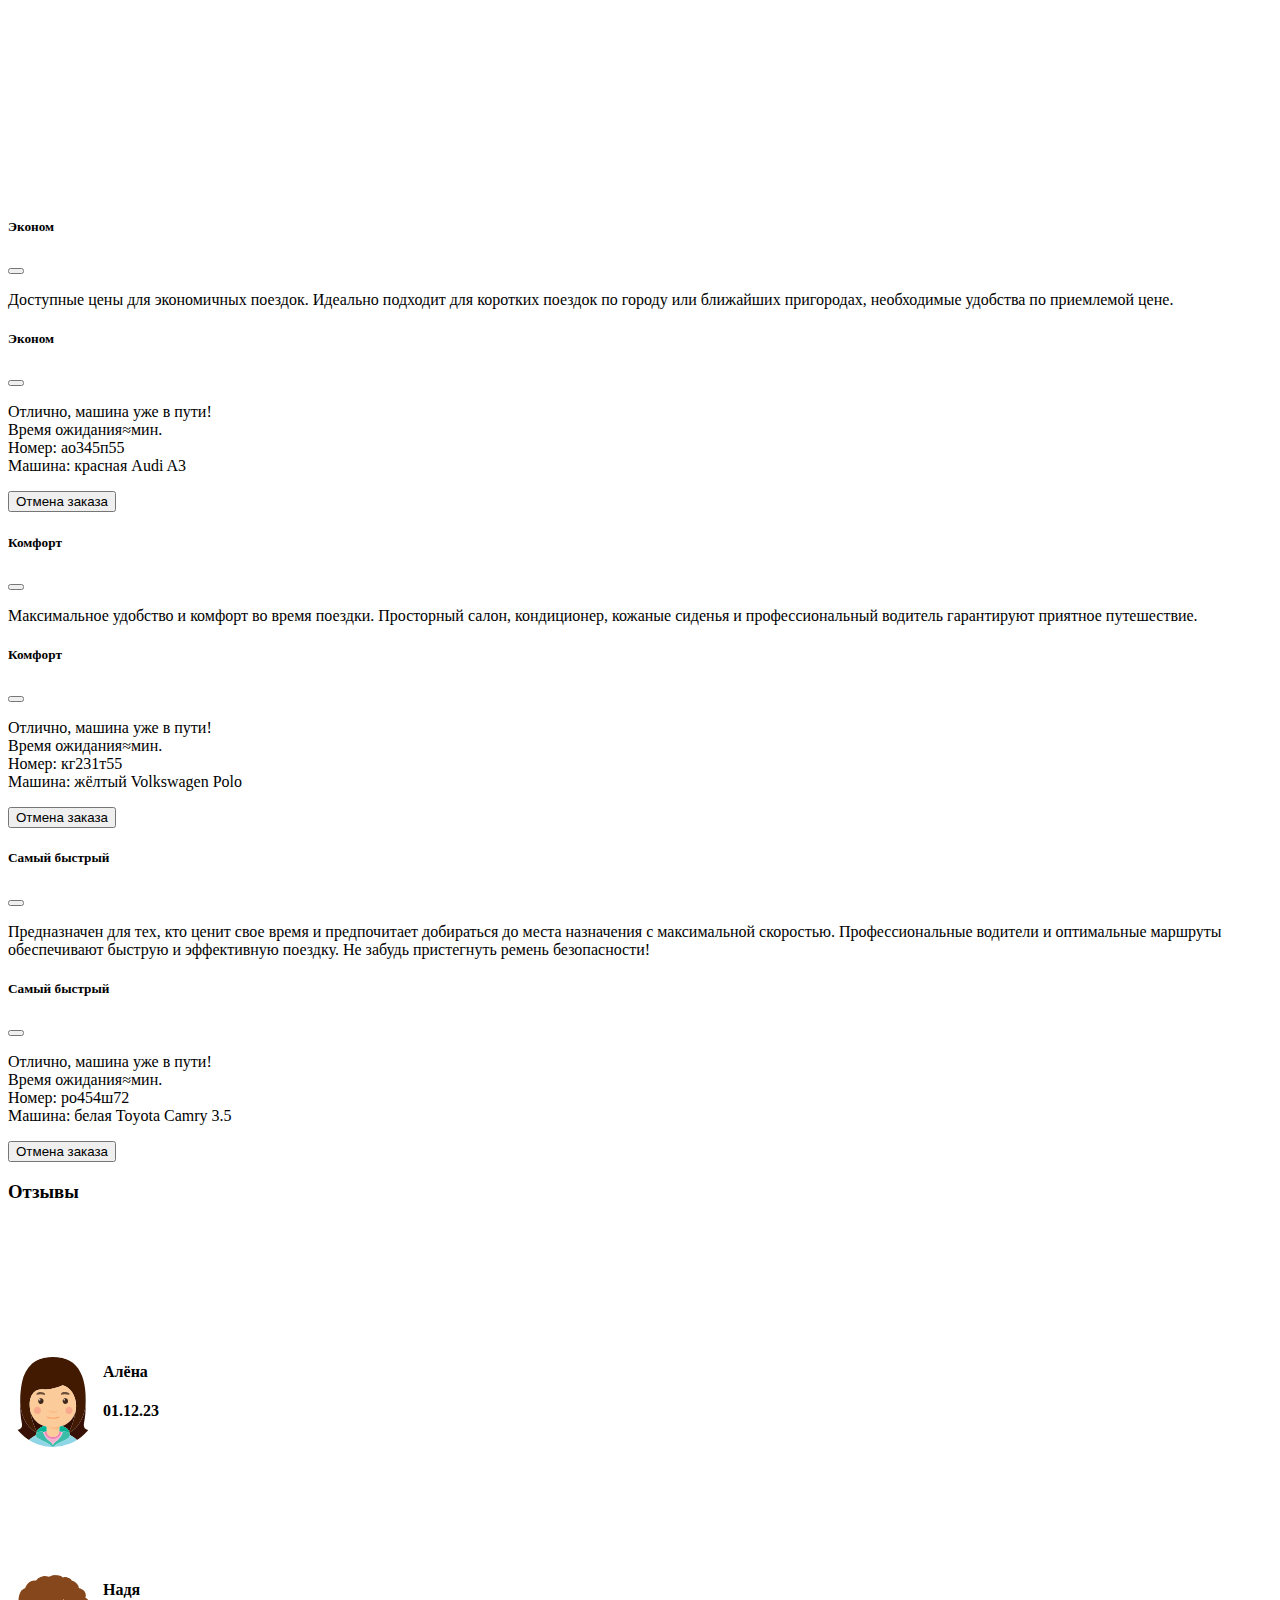
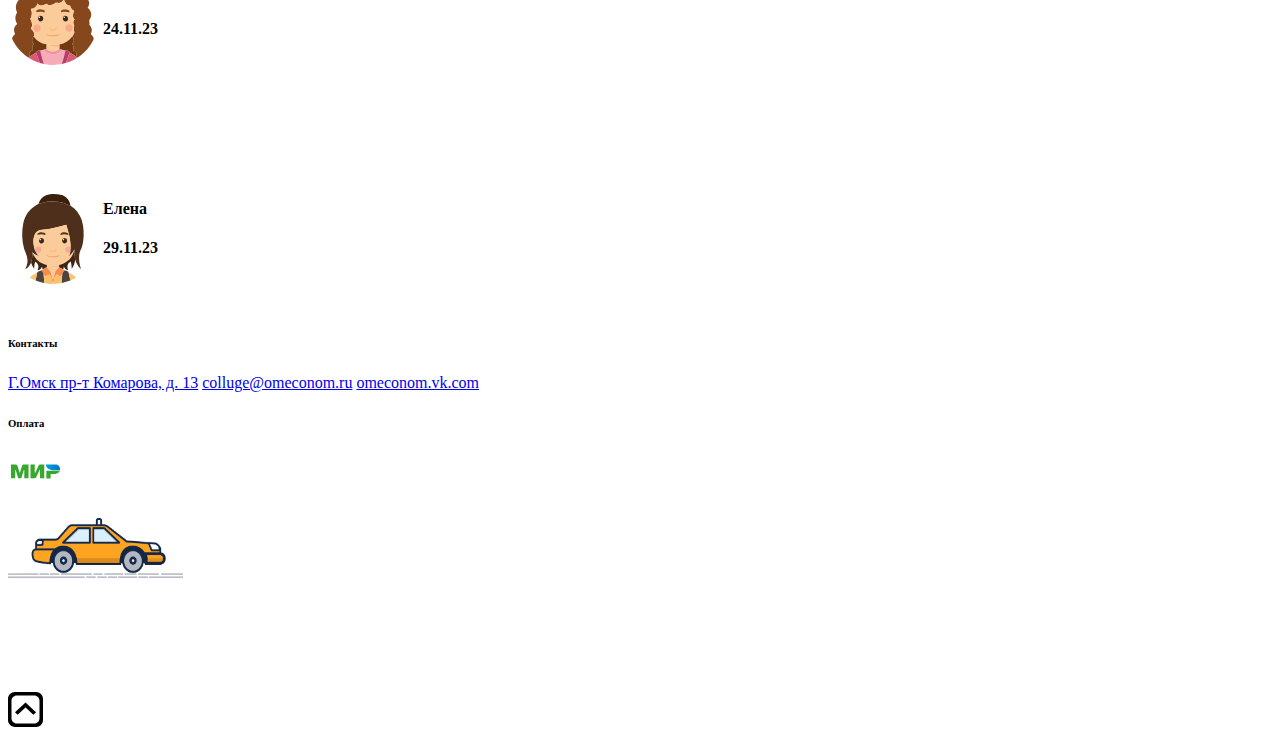
==== commit b22ff07b: "Update index.html" ====
--- a/index.html
+++ b/index.html
@@ -4,7 +4,7 @@
 <head>
   <meta charset="utf-8">
   <meta name="viewport" content="width=device-width, initial-scale=1">
-  <title>PulStreet Taxi Flas</title>
+  <title>PulStreet Taxi</title>
   <link href="https://cdn.jsdelivr.net/npm/bootstrap@5.3.1/dist/css/bootstrap.min.css" rel="stylesheet"
     integrity="sha384-4bw+/aepP/YC94hEpVNVgiZdgIC5+VKNBQNGCHeKRQN+PtmoHDEXuppvnDJzQIu9" crossorigin="anonymous">
   <meta name="viewport" content="width=device-width, initial-scale=1.0">
@@ -15,7 +15,7 @@
 
     <div class="container-fluid">
       <a class="mx-2" href="#"><img class="log" src="/img/Logo.svg" alt=""></a>
-      <h3 class="">Taxi</h3>
+      <h3 class="">PulStreet Taxi</h3>
       <button class="navbar-toggler" type="button" data-bs-toggle="collapse" data-bs-target="#navbarNavAltMarkup"
         aria-controls="navbarNavAltMarkup" aria-expanded="false" aria-label="Переключатель навигации">
         <span class="navbar-toggler-icon"></span>
